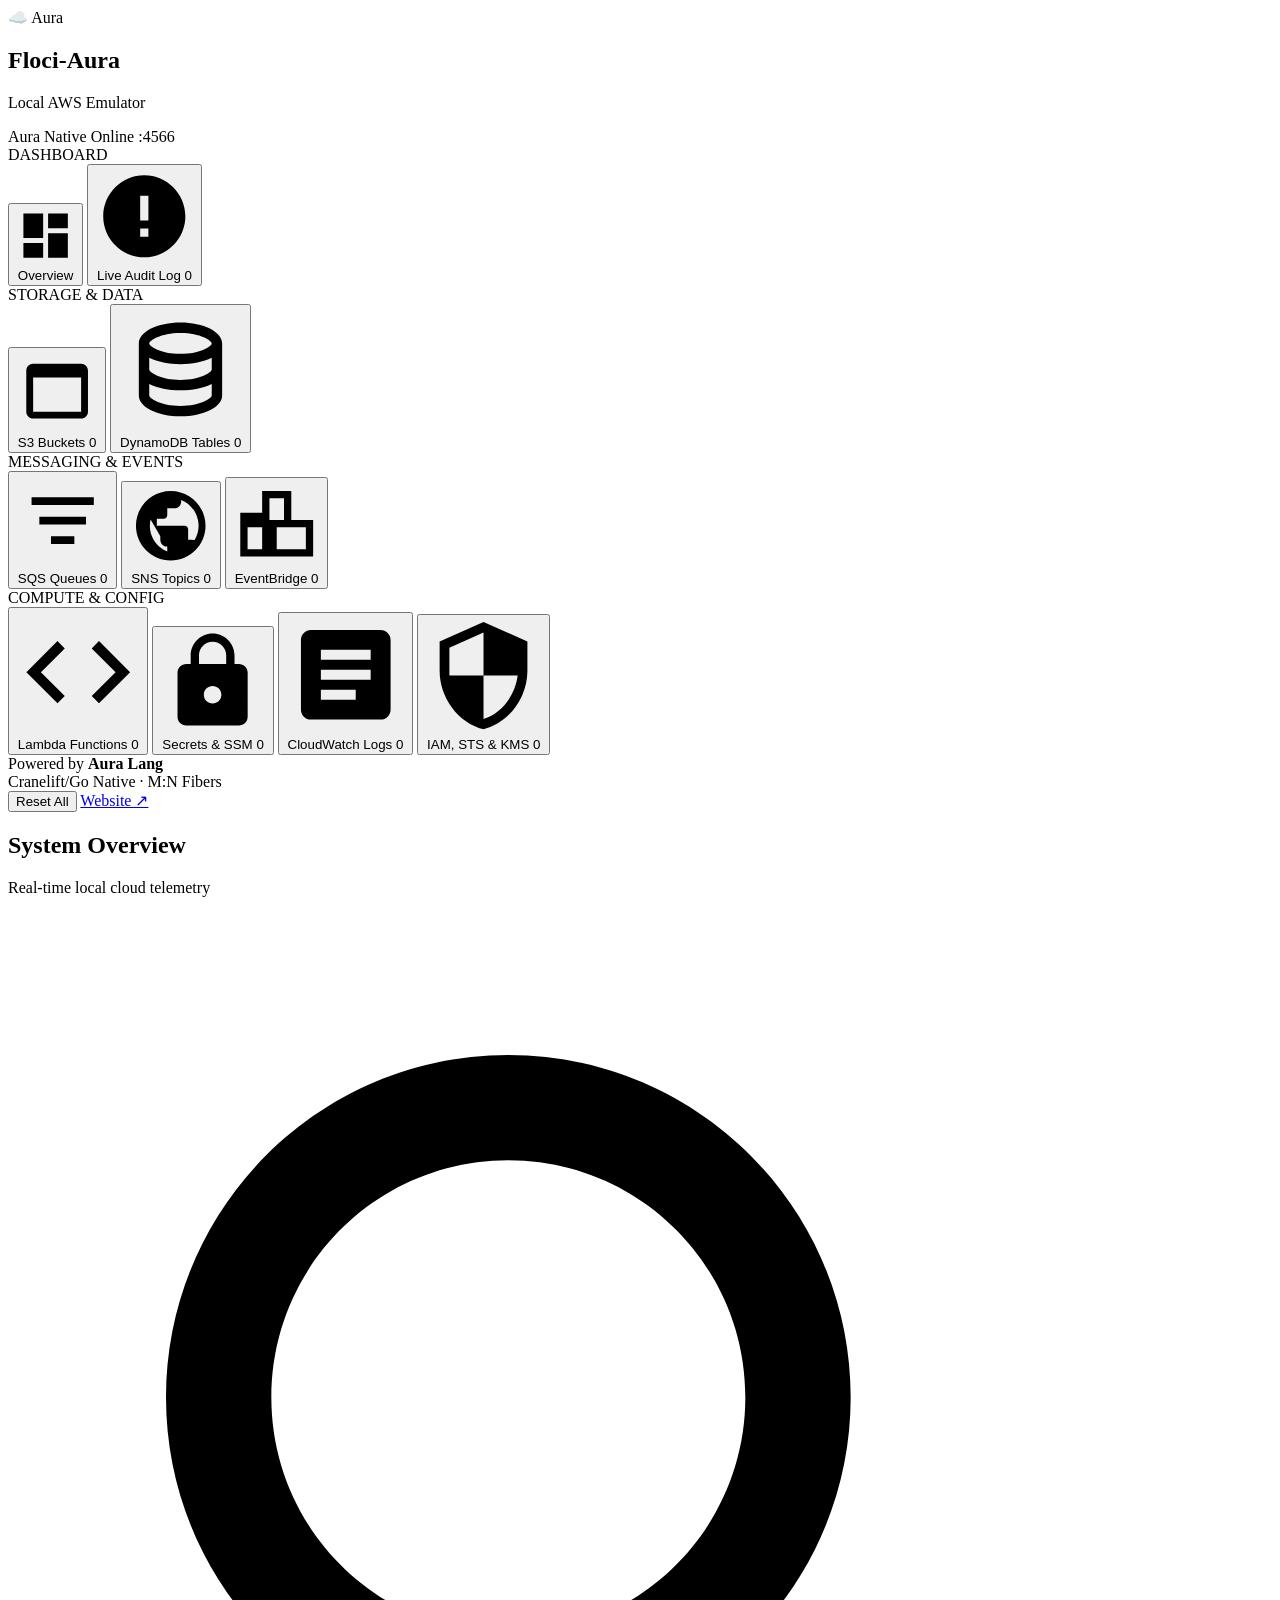
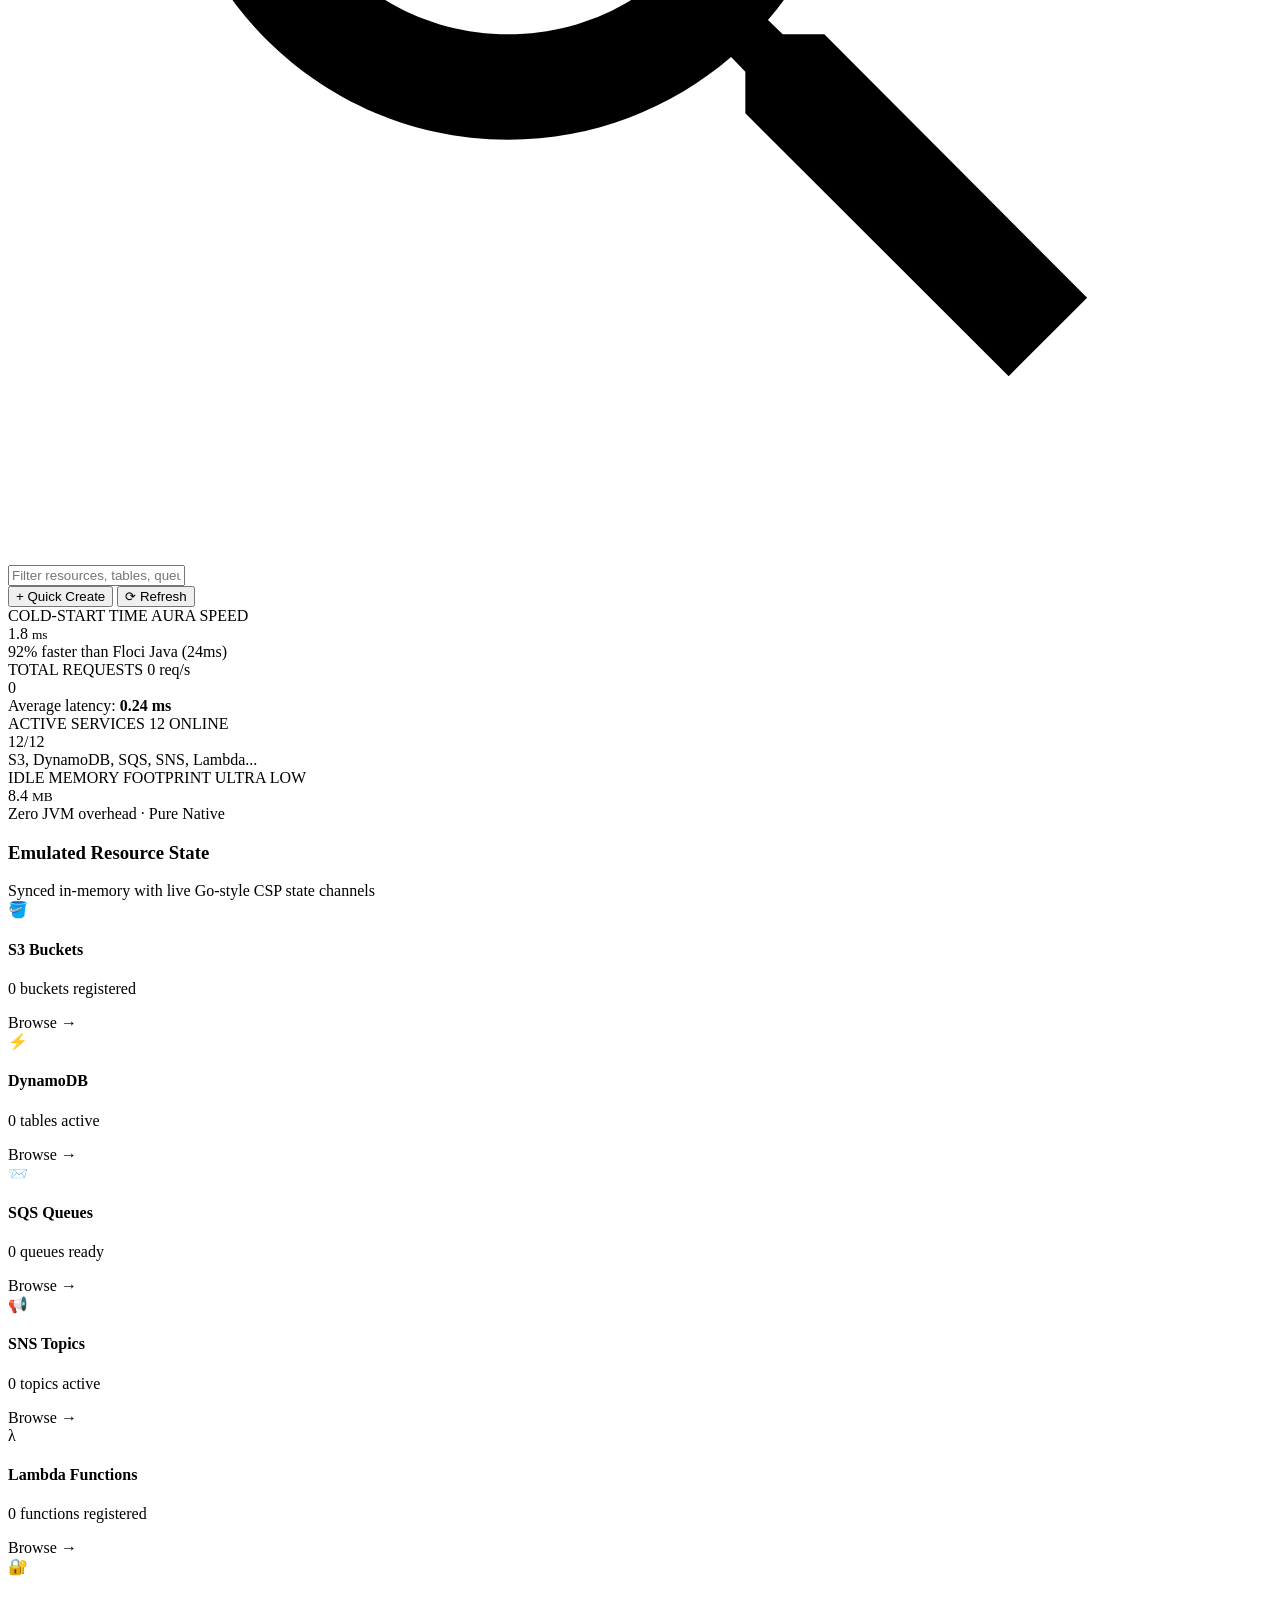
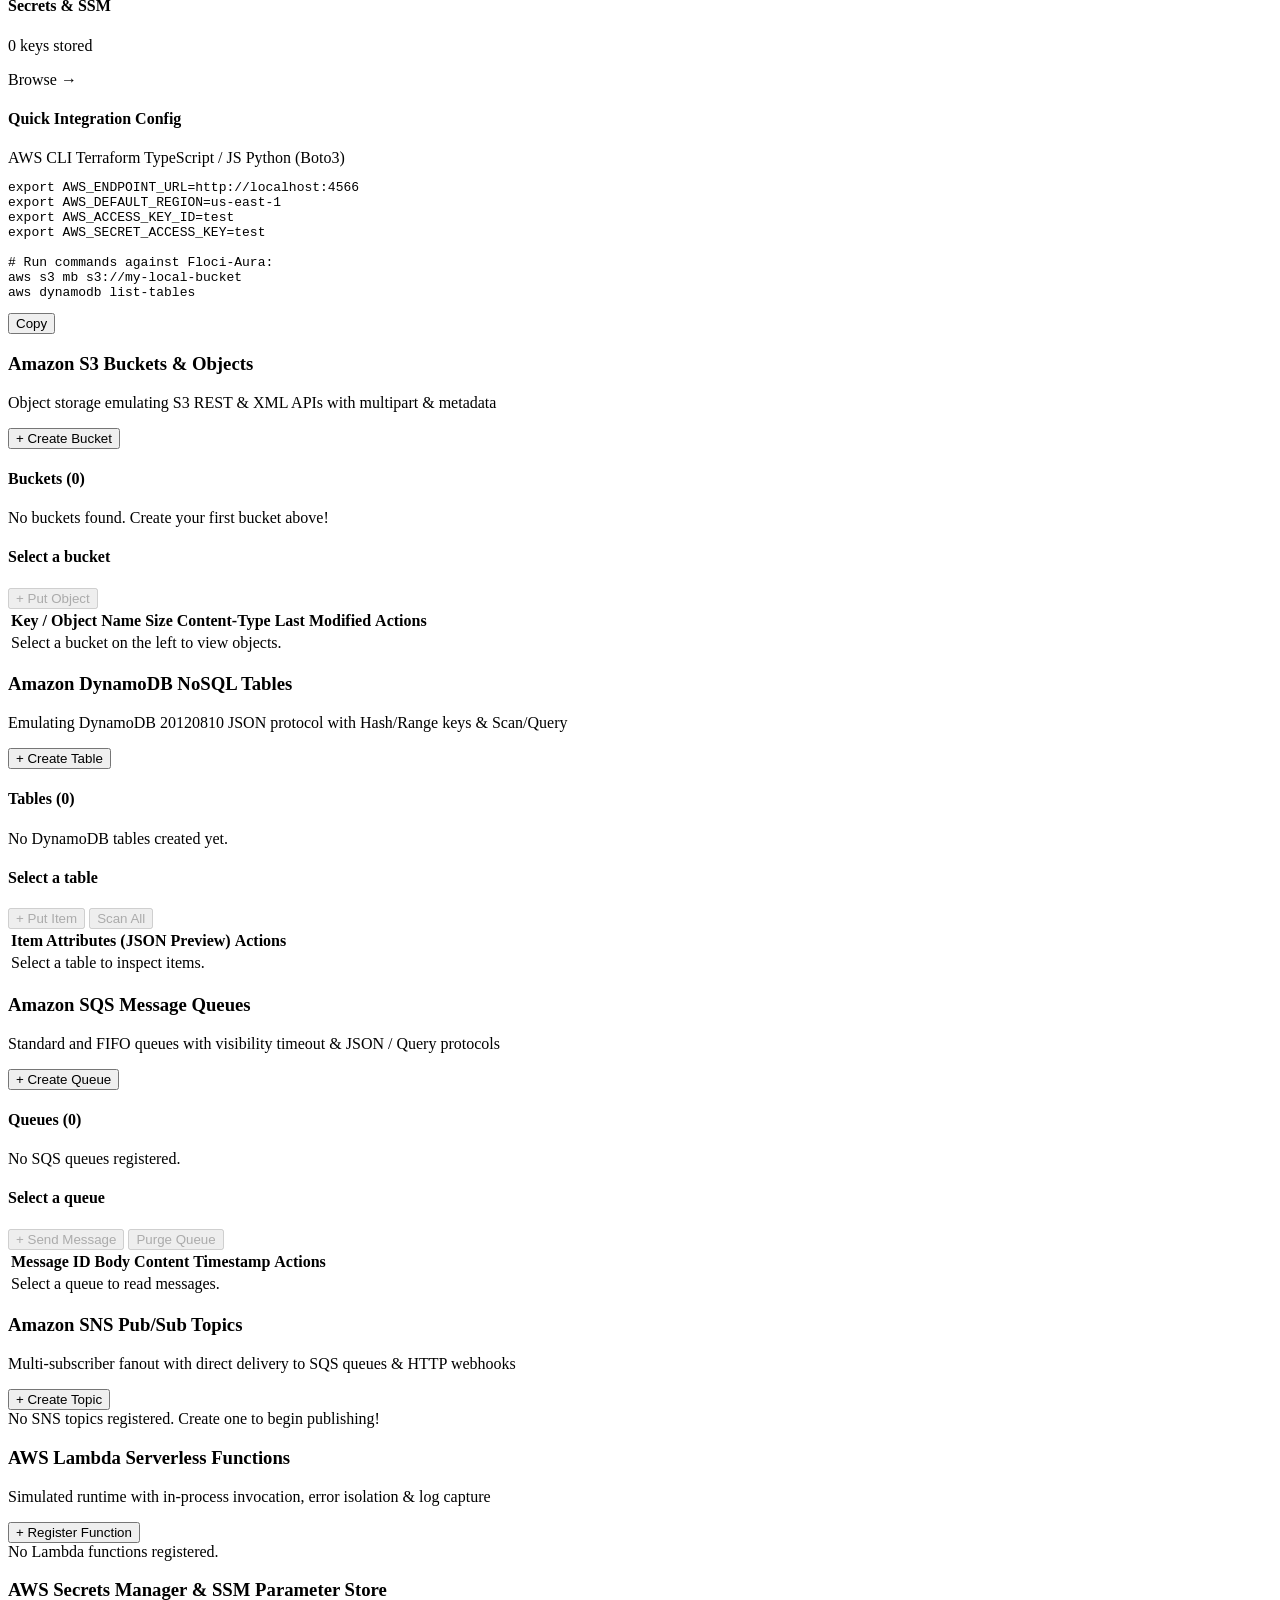
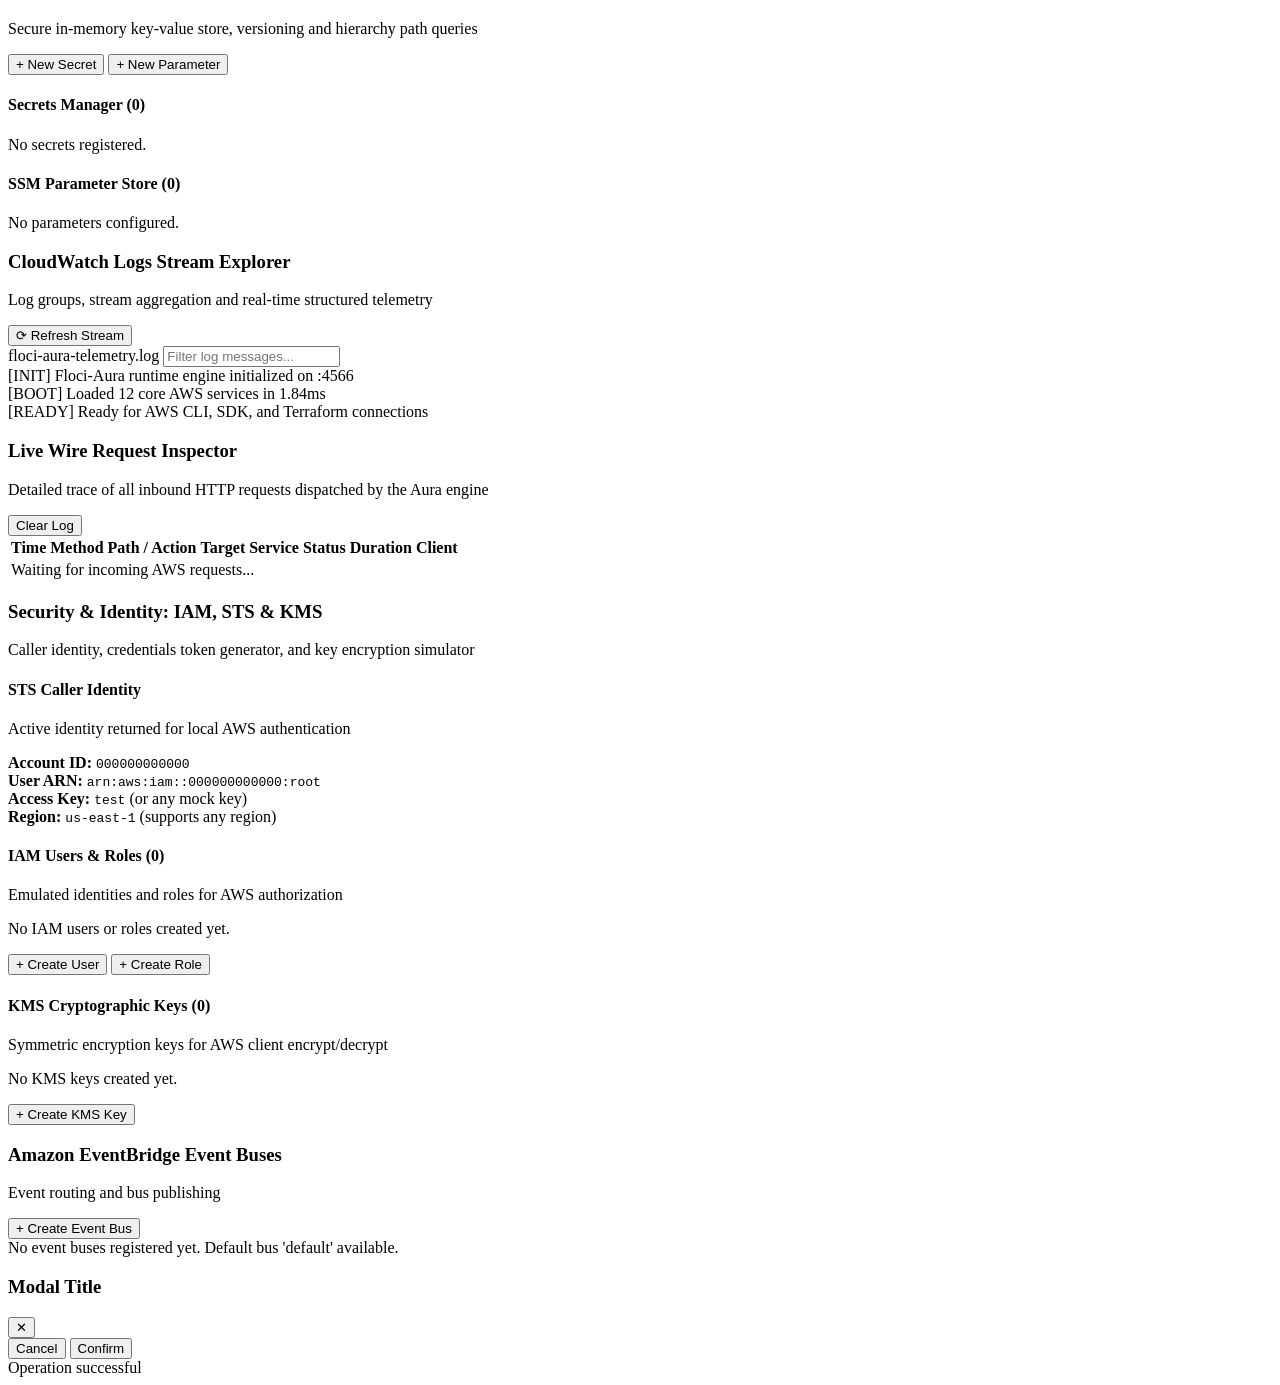
==== ui/index.html @ 09e5ae9e "Initial commit floci-aura" ====
<!DOCTYPE html>
<html lang="en">
<head>
  <meta charset="UTF-8">
  <meta name="viewport" content="width=device-width, initial-scale=1.0">
  <title>Floci-Aura Console · Local Cloud Runtime</title>
  <link rel="icon" href="data:image/svg+xml,<svg xmlns=%22http://www.w3.org/2000/svg%22 viewBox=%220%200%20100%20100%22><text y=%22.9em%22 font-size=%2290%22>☁️</text></svg>">
  <link rel="stylesheet" href="/_floci/ui/style.css">
  <link rel="preconnect" href="https://fonts.googleapis.com">
  <link rel="preconnect" href="https://fonts.gstatic.com" crossorigin>
  <link href="https://fonts.googleapis.com/css2?family=JetBrains+Mono:wght@400;500;700&family=Plus+Jakarta+Sans:wght@400;500;600;700;800&display=swap" rel="stylesheet">
</head>
<body class="dark-theme">
  <!-- App Container -->
  <div class="app-layout">
    <!-- Sidebar Navigation -->
    <aside class="sidebar">
      <div class="brand">
        <div class="brand-logo">
          <span class="cloud-icon">☁️</span>
          <span class="aura-badge">Aura</span>
        </div>
        <div class="brand-text">
          <h1>Floci<span>-Aura</span></h1>
          <p class="tagline">Local AWS Emulator</p>
        </div>
      </div>

      <div class="runtime-status-pill" id="runtimeStatusPill">
        <span class="status-dot pulsing"></span>
        <span class="status-text">Aura Native Online</span>
        <span class="port-label">:4566</span>
      </div>

      <nav class="nav-menu">
        <div class="nav-group-title">DASHBOARD</div>
        <button class="nav-item active" data-tab="overview">
          <svg class="nav-icon" viewBox="0 0 24 24"><path fill="currentColor" d="M3 13h8V3H3v10zm0 8h8v-6H3v6zm10 0h8V11h-8v10zm0-18v6h8V3h-8z"/></svg>
          <span>Overview</span>
        </button>
        <button class="nav-item" data-tab="requests">
          <svg class="nav-icon" viewBox="0 0 24 24"><path fill="currentColor" d="M12 2C6.5 2 2 6.5 2 12s4.5 10 10 10 10-4.5 10-10S17.5 2 12 2zm1 15h-2v-2h2v2zm0-4h-2V7h2v6z"/></svg>
          <span>Live Audit Log</span>
          <span class="badge" id="navReqCount">0</span>
        </button>

        <div class="nav-group-title">STORAGE & DATA</div>
        <button class="nav-item" data-tab="s3">
          <svg class="nav-icon" viewBox="0 0 24 24"><path fill="currentColor" d="M19 4H5c-1.11 0-2 .9-2 2v12c0 1.1.89 2 2 2h14c1.1 0 2-.9 2-2V6c0-1.1-.89-2-2-2zm0 14H5V8h14v10z"/></svg>
          <span>S3 Buckets</span>
          <span class="badge" id="navS3Count">0</span>
        </button>
        <button class="nav-item" data-tab="dynamodb">
          <svg class="nav-icon" viewBox="0 0 24 24"><path fill="currentColor" d="M12 3C7.58 3 4 4.79 4 7v10c0 2.21 3.58 4 8 4s8-1.79 8-4V7c0-2.21-3.58-4-8-4zm0 2c3.87 0 6 1.5 6 2s-2.13 2-6 2-6-1.5-6-2 2.13-2 6-2zm6 12c0 .5-2.13 2-6 2s-6-1.5-6-2v-2.23c1.61.78 3.72 1.23 6 1.23s4.39-.45 6-1.23V17zm0-5c0 .5-2.13 2-6 2s-6-1.5-6-2v-2.23c1.61.78 3.72 1.23 6 1.23s4.39-.45 6-1.23V12z"/></svg>
          <span>DynamoDB Tables</span>
          <span class="badge" id="navDynamoCount">0</span>
        </button>

        <div class="nav-group-title">MESSAGING & EVENTS</div>
        <button class="nav-item" data-tab="sqs">
          <svg class="nav-icon" viewBox="0 0 24 24"><path fill="currentColor" d="M4 6h16v2H4zm2 5h12v2H6zm3 5h6v2H9z"/></svg>
          <span>SQS Queues</span>
          <span class="badge" id="navSqsCount">0</span>
        </button>
        <button class="nav-item" data-tab="sns">
          <svg class="nav-icon" viewBox="0 0 24 24"><path fill="currentColor" d="M12 2C6.48 2 2 6.48 2 12s4.48 10 10 10 10-4.48 10-10S17.52 2 12 2zm1 17.93c-3.95-.49-7-3.85-7-7.93 0-.62.08-1.21.21-1.79L9 15v1c0 1.1.9 2 2 2v1.93zm6.9-2.54c-.26-.81-1-1.39-1.9-1.39h-1v-3c0-.55-.45-1-1-1H8v-2h2c.55 0 1-.45 1-1V7h2c1.1 0 2-.9 2-2v-.41c2.93 1.19 5 4.06 5 7.41 0 2.08-.8 3.97-2.1 5.39z"/></svg>
          <span>SNS Topics</span>
          <span class="badge" id="navSnsCount">0</span>
        </button>
        <button class="nav-item" data-tab="eventbridge">
          <svg class="nav-icon" viewBox="0 0 24 24"><path fill="currentColor" d="M16 11V3H8v6H2v12h20V11h-6zm-6-6h4v6h-4V5zm-6 8h4v6H4v-6zm16 6h-8v-6h8v6z"/></svg>
          <span>EventBridge</span>
          <span class="badge" id="navEventsCount">0</span>
        </button>

        <div class="nav-group-title">COMPUTE & CONFIG</div>
        <button class="nav-item" data-tab="lambda">
          <svg class="nav-icon" viewBox="0 0 24 24"><path fill="currentColor" d="M9.4 16.6L4.8 12l4.6-4.6L8 6l-6 6 6 6 1.4-1.4zm5.2 0l4.6-4.6-4.6-4.6L16 6l6 6-6 6-1.4-1.4z"/></svg>
          <span>Lambda Functions</span>
          <span class="badge" id="navLambdaCount">0</span>
        </button>
        <button class="nav-item" data-tab="secrets">
          <svg class="nav-icon" viewBox="0 0 24 24"><path fill="currentColor" d="M18 8h-1V6c0-2.76-2.24-5-5-5S7 3.24 7 6v2H6c-1.1 0-2 .9-2 2v10c0 1.1.9 2 2 2h12c1.1 0 2-.9 2-2V10c0-1.1-.9-2-2-2zm-6 9c-1.1 0-2-.9-2-2s.9-2 2-2 2 .9 2 2-.9 2-2 2zm3.1-9H8.9V6c0-1.71 1.39-3.1 3.1-3.1 1.71 0 3.1 1.39 3.1 3.1v2z"/></svg>
          <span>Secrets & SSM</span>
          <span class="badge" id="navSecretsCount">0</span>
        </button>
        <button class="nav-item" data-tab="logs">
          <svg class="nav-icon" viewBox="0 0 24 24"><path fill="currentColor" d="M19 3H5c-1.1 0-2 .9-2 2v14c0 1.1.9 2 2 2h14c1.1 0 2-.9 2-2V5c0-1.1-.9-2-2-2zm-5 14H7v-2h7v2zm3-4H7v-2h10v2zm0-4H7V7h10v2z"/></svg>
          <span>CloudWatch Logs</span>
          <span class="badge" id="navLogsCount">0</span>
        </button>
        <button class="nav-item" data-tab="iam_kms">
          <svg class="nav-icon" viewBox="0 0 24 24"><path fill="currentColor" d="M12 1L3 5v6c0 5.55 3.84 10.74 9 12 5.16-1.26 9-6.45 9-12V5l-9-4zm0 10.99h7c-.53 4.12-3.28 7.79-7 8.94V12H5V6.3l7-3.11v8.8z"/></svg>
          <span>IAM, STS & KMS</span>
          <span class="badge" id="navIamCount">0</span>
        </button>
      </nav>

      <div class="sidebar-footer">
        <div class="engine-info">
          <div class="engine-title">Powered by <strong>Aura Lang</strong></div>
          <div class="engine-detail">Cranelift/Go Native · M:N Fibers</div>
        </div>
        <div class="footer-actions">
          <button id="btnResetState" class="btn-ghost-danger" title="Reset all state in memory">Reset All</button>
          <a href="/site" target="_blank" class="btn-ghost" title="Visit Promotional Landing Page">Website ↗</a>
        </div>
      </div>
    </aside>

    <!-- Main Content Area -->
    <main class="main-content">
      <!-- Top Header Bar -->
      <header class="top-header">
        <div class="header-left">
          <h2 id="pageTitle">System Overview</h2>
          <span class="page-subtitle" id="pageSubtitle">Real-time local cloud telemetry</span>
        </div>
        <div class="header-actions">
          <div class="search-bar">
            <svg class="search-icon" viewBox="0 0 24 24"><path fill="currentColor" d="M15.5 14h-.79l-.28-.27C15.41 12.59 16 11.11 16 9.5 16 5.91 13.09 3 9.5 3S3 5.91 3 9.5 5.91 16 9.5 16c1.61 0 3.09-.59 4.23-1.57l.27.28v.79l5 4.99L20.49 19l-4.99-5zm-6 0C7.01 14 5 11.99 5 9.5S7.01 5 9.5 5 14 7.01 14 9.5 11.99 14 9.5 14z"/></svg>
            <input type="text" id="globalFilter" placeholder="Filter resources, tables, queues...">
          </div>
          <button class="btn-primary" id="btnQuickAction">+ Quick Create</button>
          <button class="btn-secondary" id="btnRefresh" title="Refresh state">⟳ Refresh</button>
        </div>
      </header>

      <!-- Tab 1: Overview -->
      <section id="tab-overview" class="tab-pane active">
        <!-- Performance Metric Cards -->
        <div class="metrics-grid">
          <div class="metric-card glow-cyan">
            <div class="metric-header">
              <span class="metric-label">COLD-START TIME</span>
              <span class="metric-badge aura">AURA SPEED</span>
            </div>
            <div class="metric-value">1.8 <small>ms</small></div>
            <div class="metric-meta">92% faster than Floci Java (24ms)</div>
          </div>

          <div class="metric-card glow-purple">
            <div class="metric-header">
              <span class="metric-label">TOTAL REQUESTS</span>
              <span class="metric-badge green" id="statRps">0 req/s</span>
            </div>
            <div class="metric-value" id="statTotalReqs">0</div>
            <div class="metric-meta">Average latency: <strong id="statAvgLatency">0.24 ms</strong></div>
          </div>

          <div class="metric-card glow-emerald">
            <div class="metric-header">
              <span class="metric-label">ACTIVE SERVICES</span>
              <span class="metric-badge blue">12 ONLINE</span>
            </div>
            <div class="metric-value" id="statActiveServices">12/12</div>
            <div class="metric-meta">S3, DynamoDB, SQS, SNS, Lambda...</div>
          </div>

          <div class="metric-card glow-amber">
            <div class="metric-header">
              <span class="metric-label">IDLE MEMORY FOOTPRINT</span>
              <span class="metric-badge amber">ULTRA LOW</span>
            </div>
            <div class="metric-value" id="statMemory">8.4 <small>MB</small></div>
            <div class="metric-meta">Zero JVM overhead · Pure Native</div>
          </div>
        </div>

        <!-- Resources Summary Grid -->
        <div class="section-heading">
          <h3>Emulated Resource State</h3>
          <span class="subtext">Synced in-memory with live Go-style CSP state channels</span>
        </div>

        <div class="resources-grid">
          <div class="resource-card" onclick="switchTab('s3')">
            <div class="res-icon">🪣</div>
            <div class="res-info">
              <h4>S3 Buckets</h4>
              <p><span id="countS3">0</span> buckets registered</p>
            </div>
            <div class="res-action">Browse →</div>
          </div>

          <div class="resource-card" onclick="switchTab('dynamodb')">
            <div class="res-icon">⚡</div>
            <div class="res-info">
              <h4>DynamoDB</h4>
              <p><span id="countDynamo">0</span> tables active</p>
            </div>
            <div class="res-action">Browse →</div>
          </div>

          <div class="resource-card" onclick="switchTab('sqs')">
            <div class="res-icon">📨</div>
            <div class="res-info">
              <h4>SQS Queues</h4>
              <p><span id="countSqs">0</span> queues ready</p>
            </div>
            <div class="res-action">Browse →</div>
          </div>

          <div class="resource-card" onclick="switchTab('sns')">
            <div class="res-icon">📢</div>
            <div class="res-info">
              <h4>SNS Topics</h4>
              <p><span id="countSns">0</span> topics active</p>
            </div>
            <div class="res-action">Browse →</div>
          </div>

          <div class="resource-card" onclick="switchTab('lambda')">
            <div class="res-icon">λ</div>
            <div class="res-info">
              <h4>Lambda Functions</h4>
              <p><span id="countLambda">0</span> functions registered</p>
            </div>
            <div class="res-action">Browse →</div>
          </div>

          <div class="resource-card" onclick="switchTab('secrets')">
            <div class="res-icon">🔐</div>
            <div class="res-info">
              <h4>Secrets & SSM</h4>
              <p><span id="countSecrets">0</span> keys stored</p>
            </div>
            <div class="res-action">Browse →</div>
          </div>
        </div>

        <!-- Quick Connection Box -->
        <div class="connection-guide-card">
          <div class="guide-header">
            <h4>Quick Integration Config</h4>
            <div class="guide-pills">
              <span class="pill active" onclick="setSnippet('cli')">AWS CLI</span>
              <span class="pill" onclick="setSnippet('tf')">Terraform</span>
              <span class="pill" onclick="setSnippet('node')">TypeScript / JS</span>
              <span class="pill" onclick="setSnippet('python')">Python (Boto3)</span>
            </div>
          </div>
          <div class="code-terminal">
            <pre><code id="codeSnippetText">export AWS_ENDPOINT_URL=http://localhost:4566
export AWS_DEFAULT_REGION=us-east-1
export AWS_ACCESS_KEY_ID=test
export AWS_SECRET_ACCESS_KEY=test

# Run commands against Floci-Aura:
aws s3 mb s3://my-local-bucket
aws dynamodb list-tables</code></pre>
            <button class="btn-copy" onclick="copySnippet()">Copy</button>
          </div>
        </div>
      </section>

      <!-- Tab 2: S3 Buckets -->
      <section id="tab-s3" class="tab-pane">
        <div class="pane-toolbar">
          <div class="pane-title">
            <h3>Amazon S3 Buckets & Objects</h3>
            <p>Object storage emulating S3 REST & XML APIs with multipart & metadata</p>
          </div>
          <div class="pane-buttons">
            <button class="btn-primary" onclick="openCreateBucketModal()">+ Create Bucket</button>
          </div>
        </div>

        <div class="split-view">
          <div class="split-left">
            <h4>Buckets (<span id="s3BucketCount">0</span>)</h4>
            <div class="item-list" id="s3BucketList">
              <div class="empty-state">No buckets found. Create your first bucket above!</div>
            </div>
          </div>
          <div class="split-right">
            <div class="object-browser-header">
              <h4 id="selectedBucketTitle">Select a bucket</h4>
              <button class="btn-secondary" id="btnUploadObject" disabled onclick="openPutObjectModal()">+ Put Object</button>
            </div>
            <div class="table-container">
              <table class="data-table">
                <thead>
                  <tr>
                    <th>Key / Object Name</th>
                    <th>Size</th>
                    <th>Content-Type</th>
                    <th>Last Modified</th>
                    <th>Actions</th>
                  </tr>
                </thead>
                <tbody id="s3ObjectTableBody">
                  <tr><td colspan="5" class="empty-cell">Select a bucket on the left to view objects.</td></tr>
                </tbody>
              </table>
            </div>
          </div>
        </div>
      </section>

      <!-- Tab 3: DynamoDB -->
      <section id="tab-dynamodb" class="tab-pane">
        <div class="pane-toolbar">
          <div class="pane-title">
            <h3>Amazon DynamoDB NoSQL Tables</h3>
            <p>Emulating DynamoDB 20120810 JSON protocol with Hash/Range keys & Scan/Query</p>
          </div>
          <div class="pane-buttons">
            <button class="btn-primary" onclick="openCreateTableModal()">+ Create Table</button>
          </div>
        </div>

        <div class="split-view">
          <div class="split-left">
            <h4>Tables (<span id="dynamoTableCount">0</span>)</h4>
            <div class="item-list" id="dynamoTableList">
              <div class="empty-state">No DynamoDB tables created yet.</div>
            </div>
          </div>
          <div class="split-right">
            <div class="object-browser-header">
              <h4 id="selectedTableTitle">Select a table</h4>
              <div class="btn-group">
                <button class="btn-secondary" id="btnPutItem" disabled onclick="openPutItemModal()">+ Put Item</button>
                <button class="btn-ghost" id="btnScanTable" disabled onclick="scanSelectedTable()">Scan All</button>
              </div>
            </div>
            <div class="table-container">
              <table class="data-table">
                <thead>
                  <tr>
                    <th>Item Attributes (JSON Preview)</th>
                    <th>Actions</th>
                  </tr>
                </thead>
                <tbody id="dynamoItemsTableBody">
                  <tr><td colspan="2" class="empty-cell">Select a table to inspect items.</td></tr>
                </tbody>
              </table>
            </div>
          </div>
        </div>
      </section>

      <!-- Tab 4: SQS -->
      <section id="tab-sqs" class="tab-pane">
        <div class="pane-toolbar">
          <div class="pane-title">
            <h3>Amazon SQS Message Queues</h3>
            <p>Standard and FIFO queues with visibility timeout & JSON / Query protocols</p>
          </div>
          <div class="pane-buttons">
            <button class="btn-primary" onclick="openCreateQueueModal()">+ Create Queue</button>
          </div>
        </div>

        <div class="split-view">
          <div class="split-left">
            <h4>Queues (<span id="sqsQueueCount">0</span>)</h4>
            <div class="item-list" id="sqsQueueList">
              <div class="empty-state">No SQS queues registered.</div>
            </div>
          </div>
          <div class="split-right">
            <div class="object-browser-header">
              <h4 id="selectedQueueTitle">Select a queue</h4>
              <div class="btn-group">
                <button class="btn-secondary" id="btnSendMessage" disabled onclick="openSendMessageModal()">+ Send Message</button>
                <button class="btn-ghost-danger" id="btnPurgeQueue" disabled onclick="purgeSelectedQueue()">Purge Queue</button>
              </div>
            </div>
            <div class="table-container">
              <table class="data-table">
                <thead>
                  <tr>
                    <th>Message ID</th>
                    <th>Body Content</th>
                    <th>Timestamp</th>
                    <th>Actions</th>
                  </tr>
                </thead>
                <tbody id="sqsMessagesTableBody">
                  <tr><td colspan="4" class="empty-cell">Select a queue to read messages.</td></tr>
                </tbody>
              </table>
            </div>
          </div>
        </div>
      </section>

      <!-- Tab 5: SNS -->
      <section id="tab-sns" class="tab-pane">
        <div class="pane-toolbar">
          <div class="pane-title">
            <h3>Amazon SNS Pub/Sub Topics</h3>
            <p>Multi-subscriber fanout with direct delivery to SQS queues & HTTP webhooks</p>
          </div>
          <div class="pane-buttons">
            <button class="btn-primary" onclick="openCreateTopicModal()">+ Create Topic</button>
          </div>
        </div>

        <div class="cards-layout" id="snsTopicsContainer">
          <div class="empty-state">No SNS topics registered. Create one to begin publishing!</div>
        </div>
      </section>

      <!-- Tab 6: Lambda -->
      <section id="tab-lambda" class="tab-pane">
        <div class="pane-toolbar">
          <div class="pane-title">
            <h3>AWS Lambda Serverless Functions</h3>
            <p>Simulated runtime with in-process invocation, error isolation & log capture</p>
          </div>
          <div class="pane-buttons">
            <button class="btn-primary" onclick="openCreateLambdaModal()">+ Register Function</button>
          </div>
        </div>

        <div class="cards-layout" id="lambdaFunctionsContainer">
          <div class="empty-state">No Lambda functions registered.</div>
        </div>
      </section>

      <!-- Tab 7: Secrets & SSM -->
      <section id="tab-secrets" class="tab-pane">
        <div class="pane-toolbar">
          <div class="pane-title">
            <h3>AWS Secrets Manager & SSM Parameter Store</h3>
            <p>Secure in-memory key-value store, versioning and hierarchy path queries</p>
          </div>
          <div class="pane-buttons">
            <button class="btn-primary" onclick="openCreateSecretModal()">+ New Secret</button>
            <button class="btn-secondary" onclick="openCreateParamModal()">+ New Parameter</button>
          </div>
        </div>

        <div class="dual-columns">
          <div class="column-box">
            <h4>Secrets Manager (<span id="secretsCount">0</span>)</h4>
            <div class="item-list" id="secretsList">
              <div class="empty-state">No secrets registered.</div>
            </div>
          </div>
          <div class="column-box">
            <h4>SSM Parameter Store (<span id="ssmCount">0</span>)</h4>
            <div class="item-list" id="ssmList">
              <div class="empty-state">No parameters configured.</div>
            </div>
          </div>
        </div>
      </section>

      <!-- Tab 8: CloudWatch Logs -->
      <section id="tab-logs" class="tab-pane">
        <div class="pane-toolbar">
          <div class="pane-title">
            <h3>CloudWatch Logs Stream Explorer</h3>
            <p>Log groups, stream aggregation and real-time structured telemetry</p>
          </div>
          <div class="pane-buttons">
            <button class="btn-secondary" onclick="refreshLogs()">⟳ Refresh Stream</button>
          </div>
        </div>

        <div class="logs-console-window">
          <div class="logs-header">
            <span class="dot red"></span>
            <span class="dot yellow"></span>
            <span class="dot green"></span>
            <span class="logs-title">floci-aura-telemetry.log</span>
            <input type="text" id="logSearchInput" placeholder="Filter log messages..." oninput="filterLogs()">
          </div>
          <div class="logs-content" id="logsContent">
            <div class="log-line info">[INIT] Floci-Aura runtime engine initialized on :4566</div>
            <div class="log-line info">[BOOT] Loaded 12 core AWS services in 1.84ms</div>
            <div class="log-line success">[READY] Ready for AWS CLI, SDK, and Terraform connections</div>
          </div>
        </div>
      </section>

      <!-- Tab 9: Live Request Log -->
      <section id="tab-requests" class="tab-pane">
        <div class="pane-toolbar">
          <div class="pane-title">
            <h3>Live Wire Request Inspector</h3>
            <p>Detailed trace of all inbound HTTP requests dispatched by the Aura engine</p>
          </div>
          <div class="pane-buttons">
            <button class="btn-ghost-danger" onclick="clearRequestLog()">Clear Log</button>
          </div>
        </div>

        <div class="table-container">
          <table class="data-table">
            <thead>
              <tr>
                <th>Time</th>
                <th>Method</th>
                <th>Path / Action</th>
                <th>Target Service</th>
                <th>Status</th>
                <th>Duration</th>
                <th>Client</th>
              </tr>
            </thead>
            <tbody id="requestAuditTableBody">
              <tr><td colspan="7" class="empty-cell">Waiting for incoming AWS requests...</td></tr>
            </tbody>
          </table>
        </div>
      </section>

      <!-- Tab 10: IAM, STS & KMS -->
      <section id="tab-iam_kms" class="tab-pane">
        <div class="pane-toolbar">
          <div class="pane-title">
            <h3>Security & Identity: IAM, STS & KMS</h3>
            <p>Caller identity, credentials token generator, and key encryption simulator</p>
          </div>
        </div>

        <div class="security-cards-grid">
          <div class="sec-card">
            <h4>STS Caller Identity</h4>
            <p class="sec-desc">Active identity returned for local AWS authentication</p>
            <div class="sec-meta-list">
              <div><strong>Account ID:</strong> <code>000000000000</code></div>
              <div><strong>User ARN:</strong> <code>arn:aws:iam::000000000000:root</code></div>
              <div><strong>Access Key:</strong> <code>test</code> (or any mock key)</div>
              <div><strong>Region:</strong> <code>us-east-1</code> (supports any region)</div>
            </div>
          </div>

          <div class="sec-card">
            <h4>IAM Users & Roles (<span id="iamCount">0</span>)</h4>
            <p class="sec-desc">Emulated identities and roles for AWS authorization</p>
            <div id="iamList" class="item-list mini">
              <div class="empty-state">No IAM users or roles created yet.</div>
            </div>
            <div class="btn-group" style="margin-top: 1rem;">
              <button class="btn-secondary" onclick="openCreateIamUserModal()">+ Create User</button>
              <button class="btn-ghost" onclick="openCreateIamRoleModal()">+ Create Role</button>
            </div>
          </div>

          <div class="sec-card">
            <h4>KMS Cryptographic Keys (<span id="kmsKeyCount">0</span>)</h4>
            <p class="sec-desc">Symmetric encryption keys for AWS client encrypt/decrypt</p>
            <div id="kmsKeysList" class="item-list mini">
              <div class="empty-state">No KMS keys created yet.</div>
            </div>
            <button class="btn-secondary" style="margin-top: 1rem;" onclick="openCreateKmsKeyModal()">+ Create KMS Key</button>
          </div>
        </div>
      </section>

      <!-- Tab 11: EventBridge -->
      <section id="tab-eventbridge" class="tab-pane">
        <div class="pane-toolbar">
          <div class="pane-title">
            <h3>Amazon EventBridge Event Buses</h3>
            <p>Event routing and bus publishing</p>
          </div>
          <div class="pane-buttons">
            <button class="btn-primary" onclick="openCreateBusModal()">+ Create Event Bus</button>
          </div>
        </div>

        <div class="cards-layout" id="eventBusesContainer">
          <div class="empty-state">No event buses registered yet. Default bus 'default' available.</div>
        </div>
      </section>
    </main>
  </div>

  <!-- Reusable Modal Framework -->
  <div id="modalOverlay" class="modal-overlay hidden">
    <div class="modal-card" id="modalCard">
      <div class="modal-header">
        <h3 id="modalTitle">Modal Title</h3>
        <button class="modal-close" onclick="closeModal()">✕</button>
      </div>
      <div class="modal-body" id="modalBody">
        <!-- Injected dynamically -->
      </div>
      <div class="modal-footer" id="modalFooter">
        <button class="btn-ghost" onclick="closeModal()">Cancel</button>
        <button class="btn-primary" id="modalConfirmBtn">Confirm</button>
      </div>
    </div>
  </div>

  <!-- Notification Toast -->
  <div id="toastNotification" class="toast hidden">
    <span id="toastMessage">Operation successful</span>
  </div>

  <script src="/_floci/ui/app.js"></script>
</body>
</html>
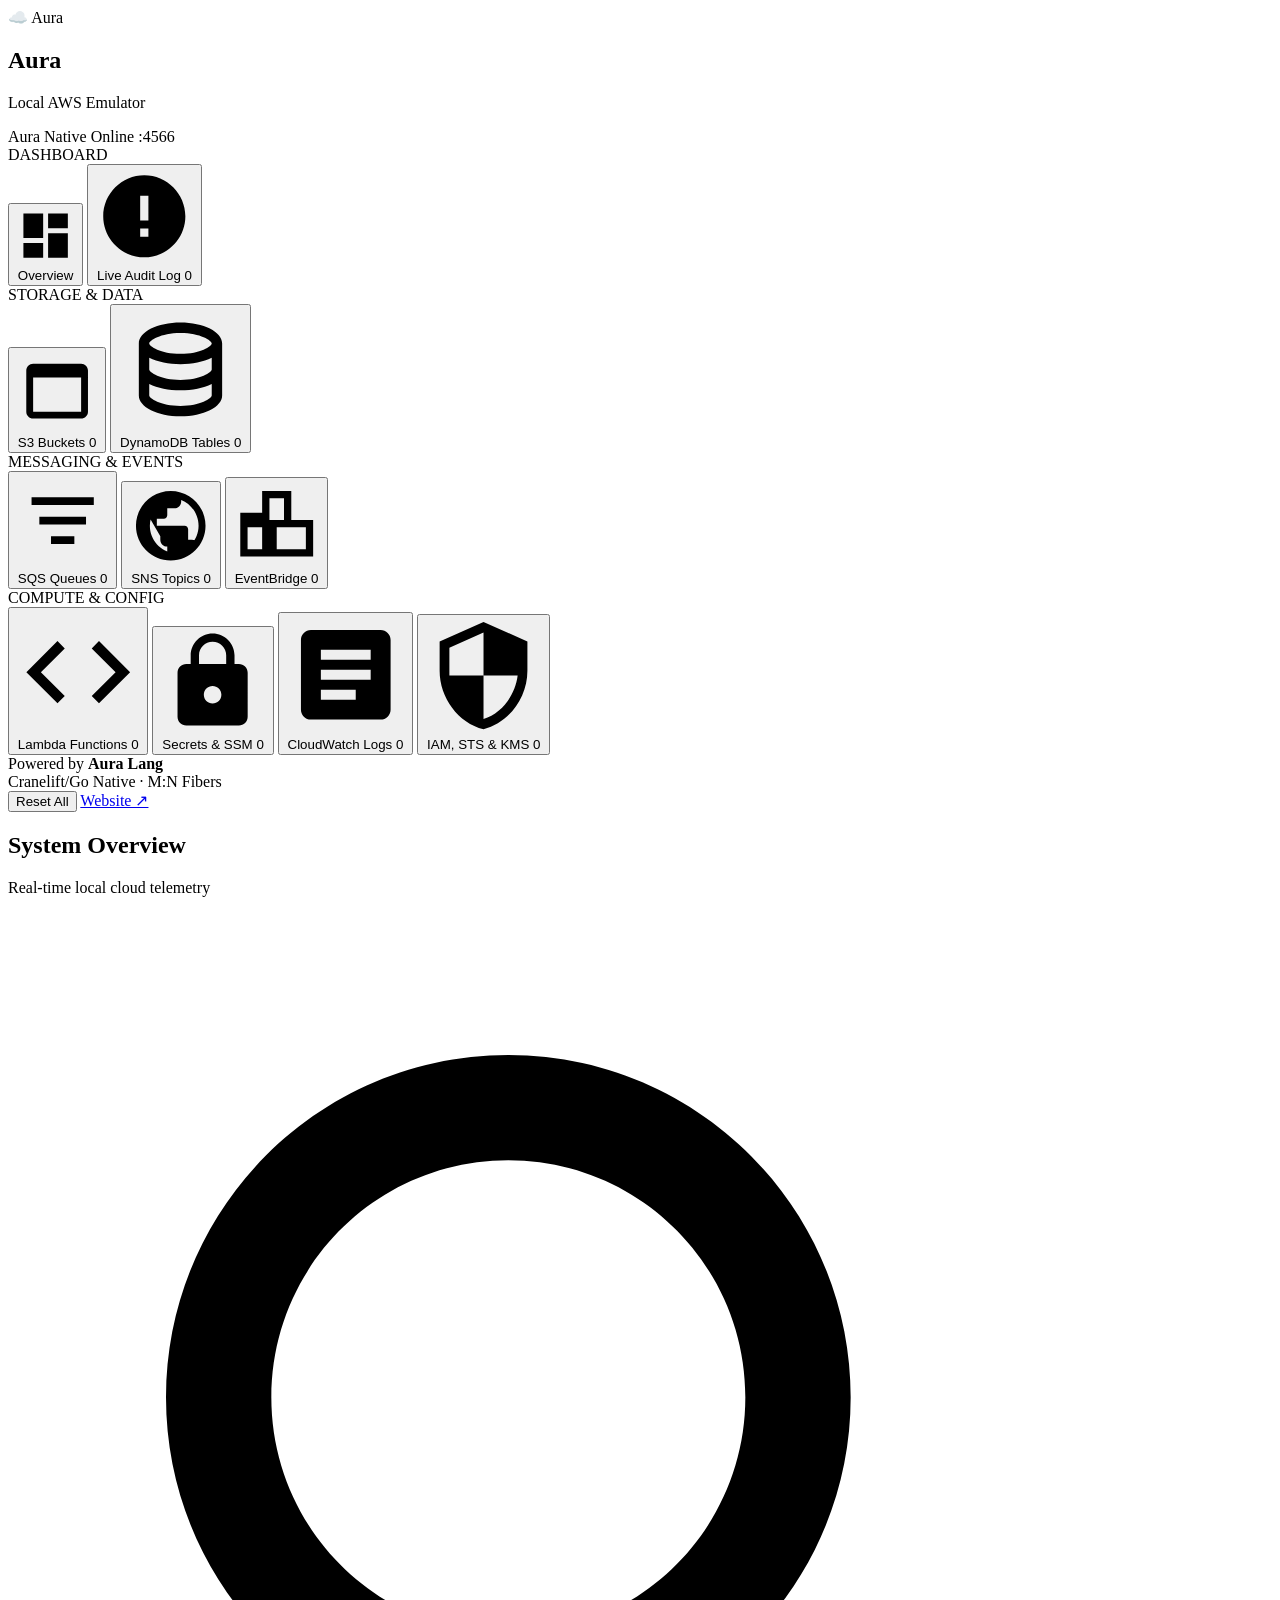
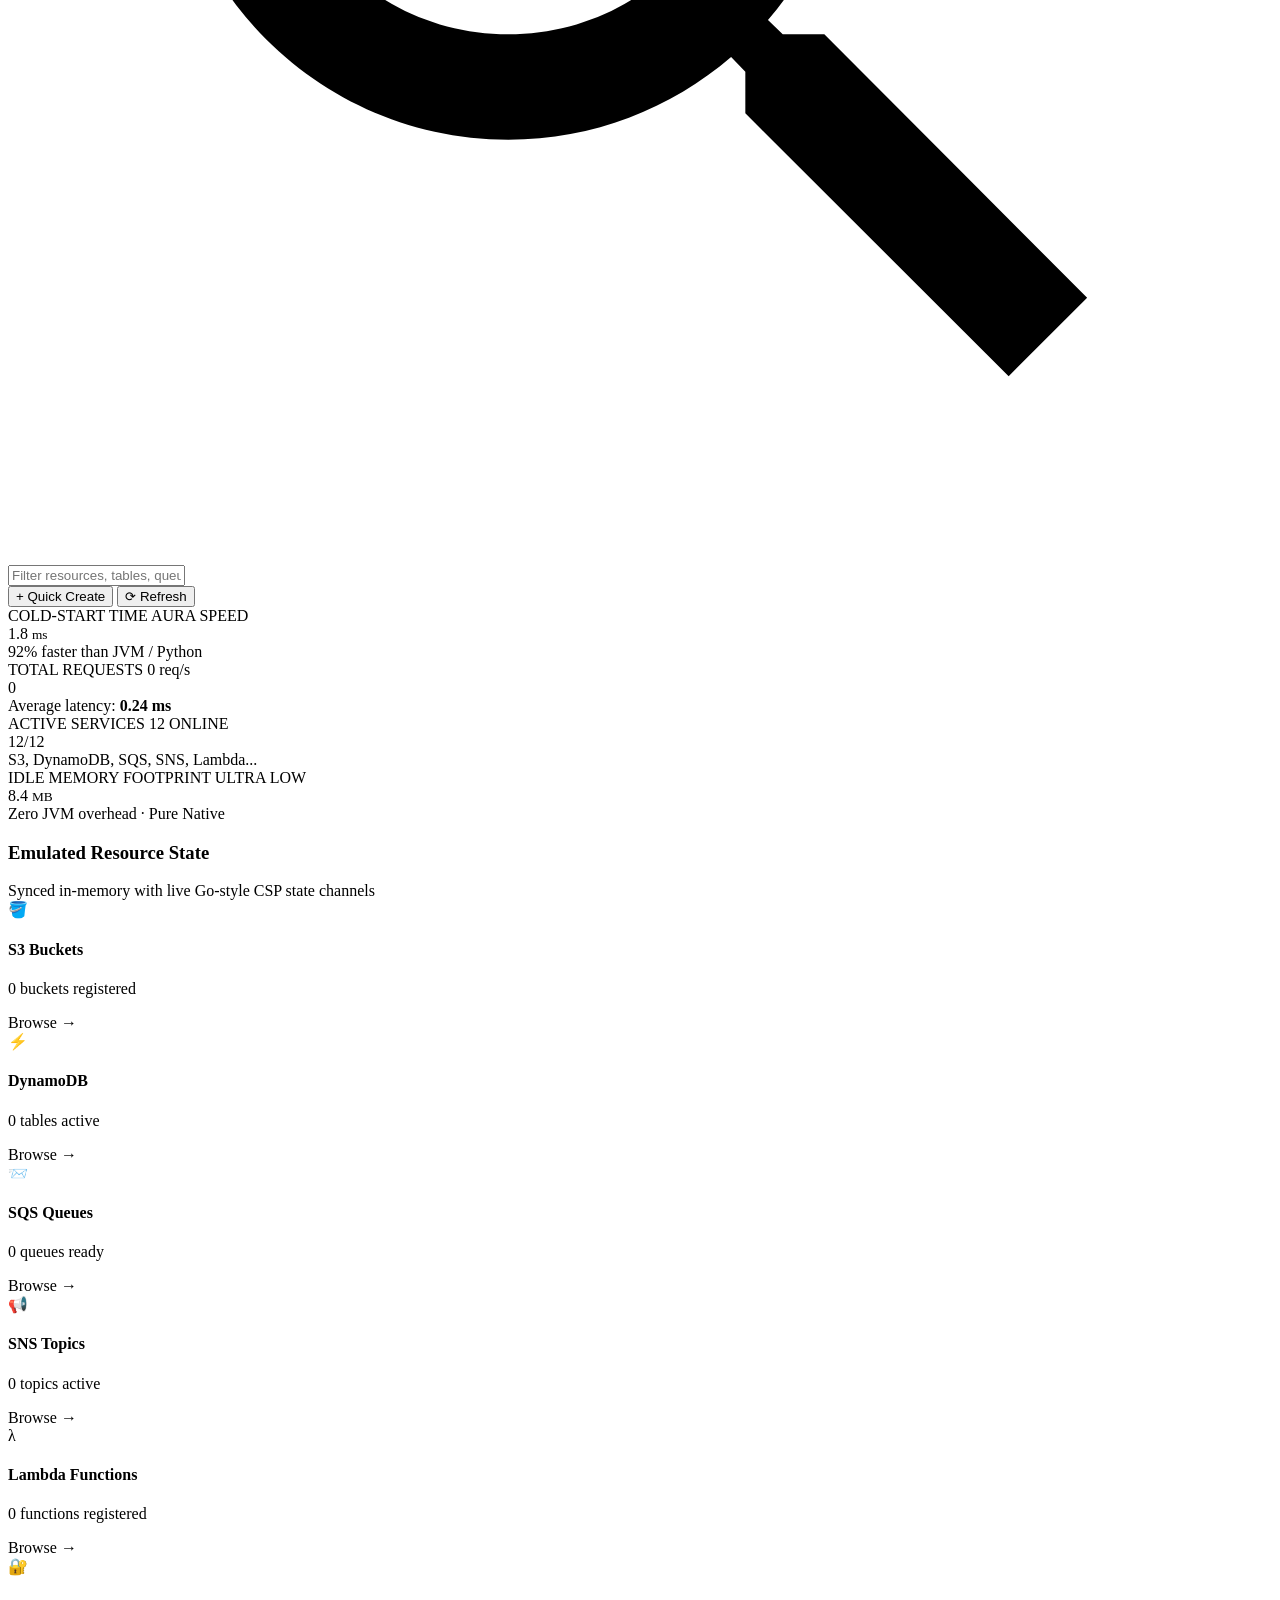
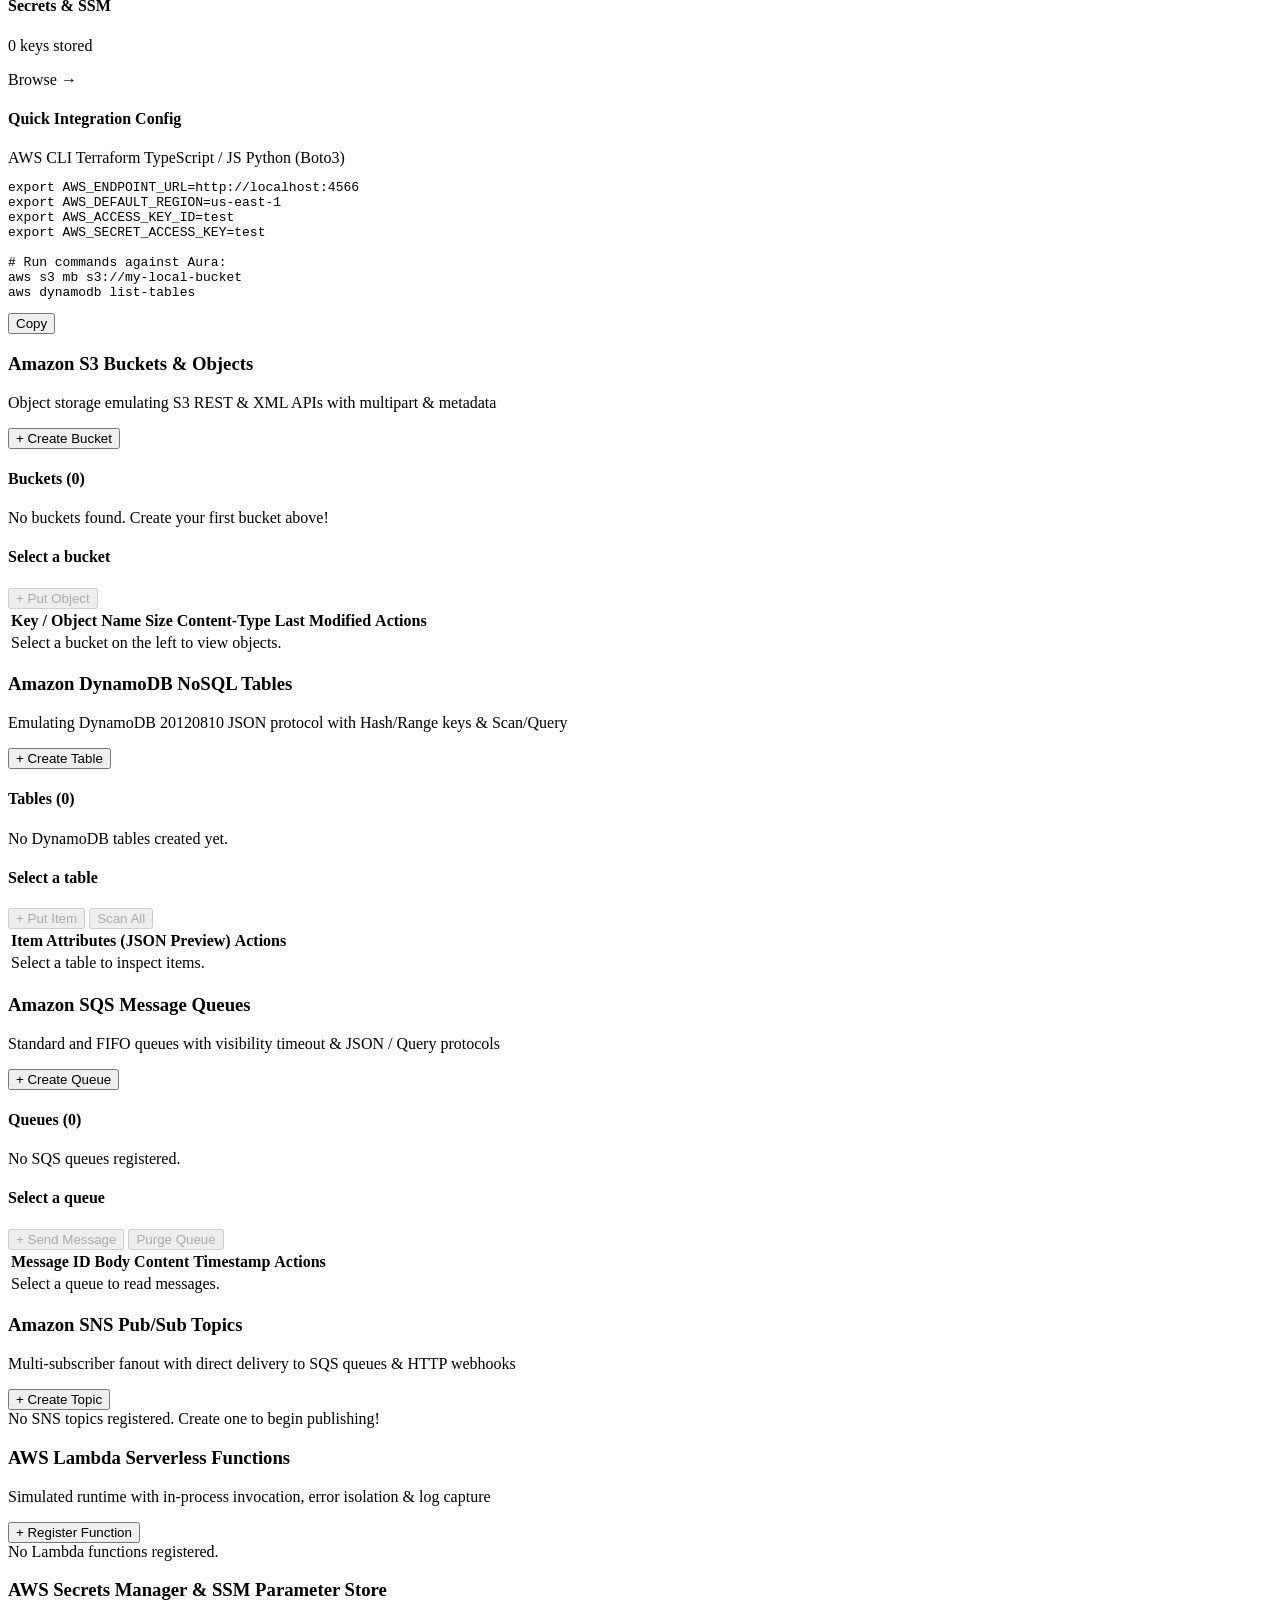
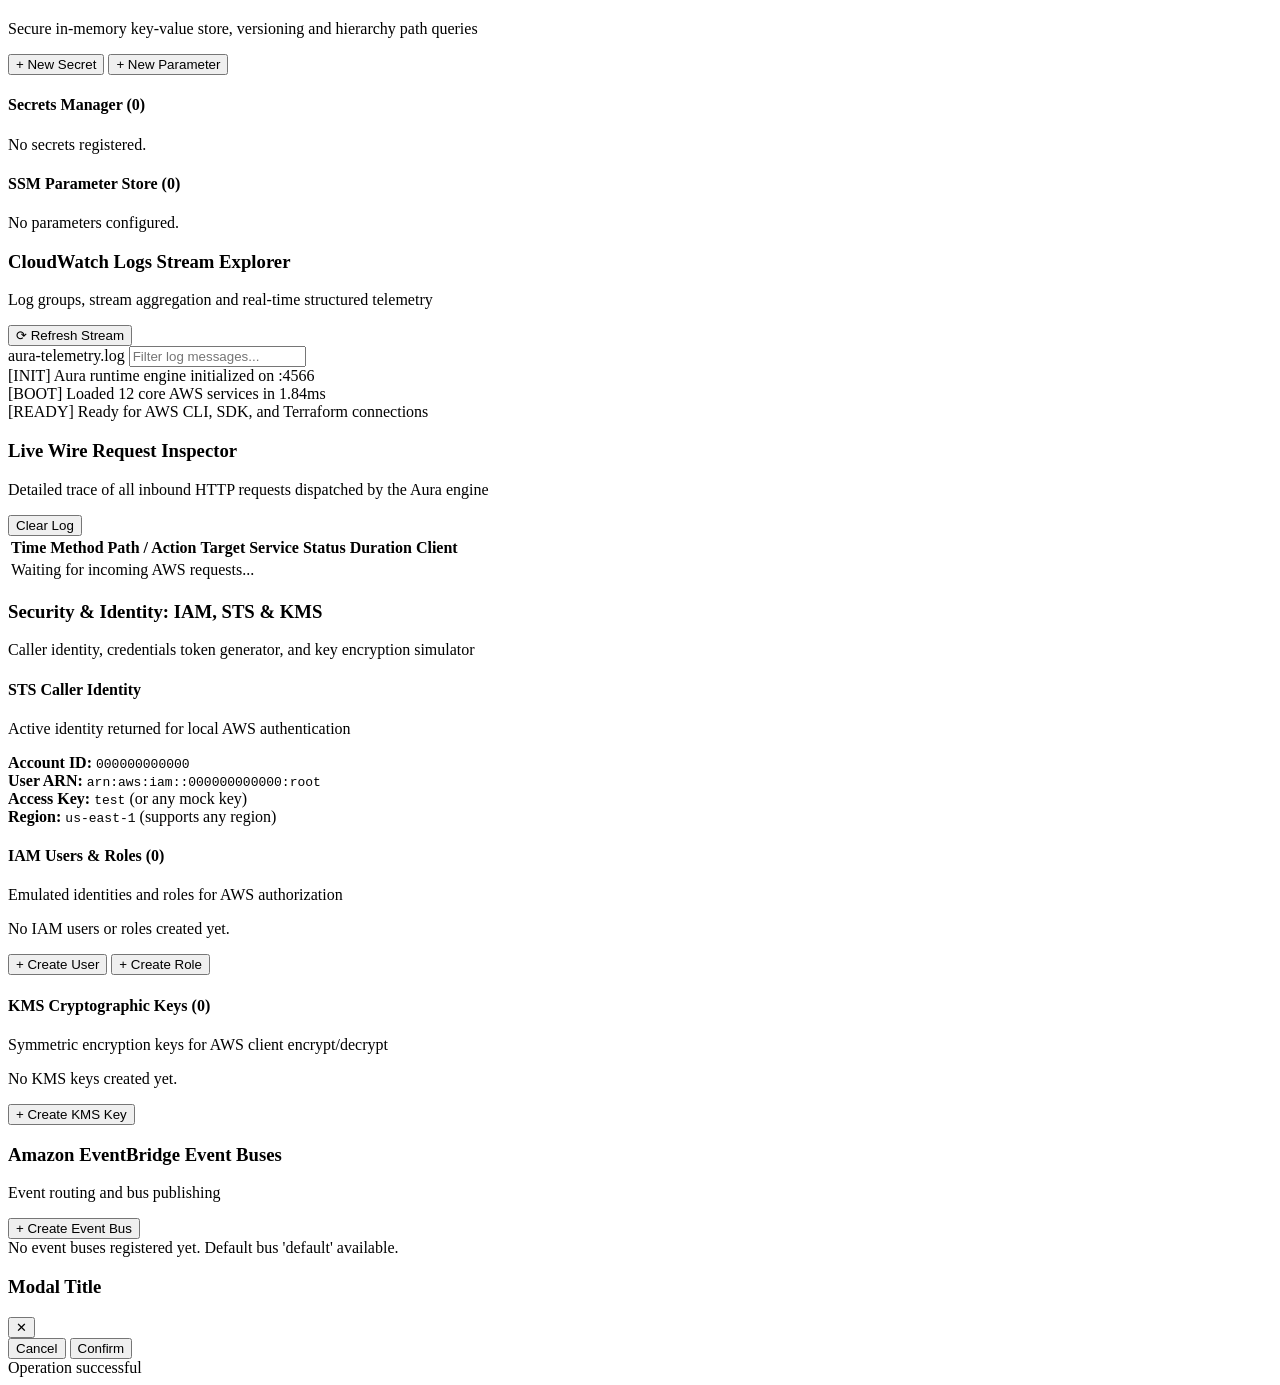
==== commit 17826543: "feat(ci): add GitHub Actions workflows for multi-arch Docker and binary releases" ====
--- a/ui/index.html
+++ b/ui/index.html
@@ -3,9 +3,9 @@
 <head>
   <meta charset="UTF-8">
   <meta name="viewport" content="width=device-width, initial-scale=1.0">
-  <title>Floci-Aura Console · Local Cloud Runtime</title>
+  <title>Aura Console · Local Cloud Runtime</title>
   <link rel="icon" href="data:image/svg+xml,<svg xmlns=%22http://www.w3.org/2000/svg%22 viewBox=%220%200%20100%20100%22><text y=%22.9em%22 font-size=%2290%22>☁️</text></svg>">
-  <link rel="stylesheet" href="/_floci/ui/style.css">
+  <link rel="stylesheet" href="/_aura/ui/style.css">
   <link rel="preconnect" href="https://fonts.googleapis.com">
   <link rel="preconnect" href="https://fonts.gstatic.com" crossorigin>
   <link href="https://fonts.googleapis.com/css2?family=JetBrains+Mono:wght@400;500;700&family=Plus+Jakarta+Sans:wght@400;500;600;700;800&display=swap" rel="stylesheet">
@@ -21,7 +21,7 @@
           <span class="aura-badge">Aura</span>
         </div>
         <div class="brand-text">
-          <h1>Floci<span>-Aura</span></h1>
+          <h1><span>Aura</span></h1>
           <p class="tagline">Local AWS Emulator</p>
         </div>
       </div>
@@ -136,7 +136,7 @@
               <span class="metric-badge aura">AURA SPEED</span>
             </div>
             <div class="metric-value">1.8 <small>ms</small></div>
-            <div class="metric-meta">92% faster than Floci Java (24ms)</div>
+            <div class="metric-meta">92% faster than JVM / Python</div>
           </div>
 
           <div class="metric-card glow-purple">
@@ -246,7 +246,7 @@
 export AWS_ACCESS_KEY_ID=test
 export AWS_SECRET_ACCESS_KEY=test
 
-# Run commands against Floci-Aura:
+# Run commands against Aura:
 aws s3 mb s3://my-local-bucket
 aws dynamodb list-tables</code></pre>
             <button class="btn-copy" onclick="copySnippet()">Copy</button>
@@ -468,11 +468,11 @@
             <span class="dot red"></span>
             <span class="dot yellow"></span>
             <span class="dot green"></span>
-            <span class="logs-title">floci-aura-telemetry.log</span>
+            <span class="logs-title">aura-telemetry.log</span>
             <input type="text" id="logSearchInput" placeholder="Filter log messages..." oninput="filterLogs()">
           </div>
           <div class="logs-content" id="logsContent">
-            <div class="log-line info">[INIT] Floci-Aura runtime engine initialized on :4566</div>
+            <div class="log-line info">[INIT] Aura runtime engine initialized on :4566</div>
             <div class="log-line info">[BOOT] Loaded 12 core AWS services in 1.84ms</div>
             <div class="log-line success">[READY] Ready for AWS CLI, SDK, and Terraform connections</div>
           </div>
@@ -596,6 +596,6 @@
     <span id="toastMessage">Operation successful</span>
   </div>
 
-  <script src="/_floci/ui/app.js"></script>
+  <script src="/_aura/ui/app.js"></script>
 </body>
 </html>
